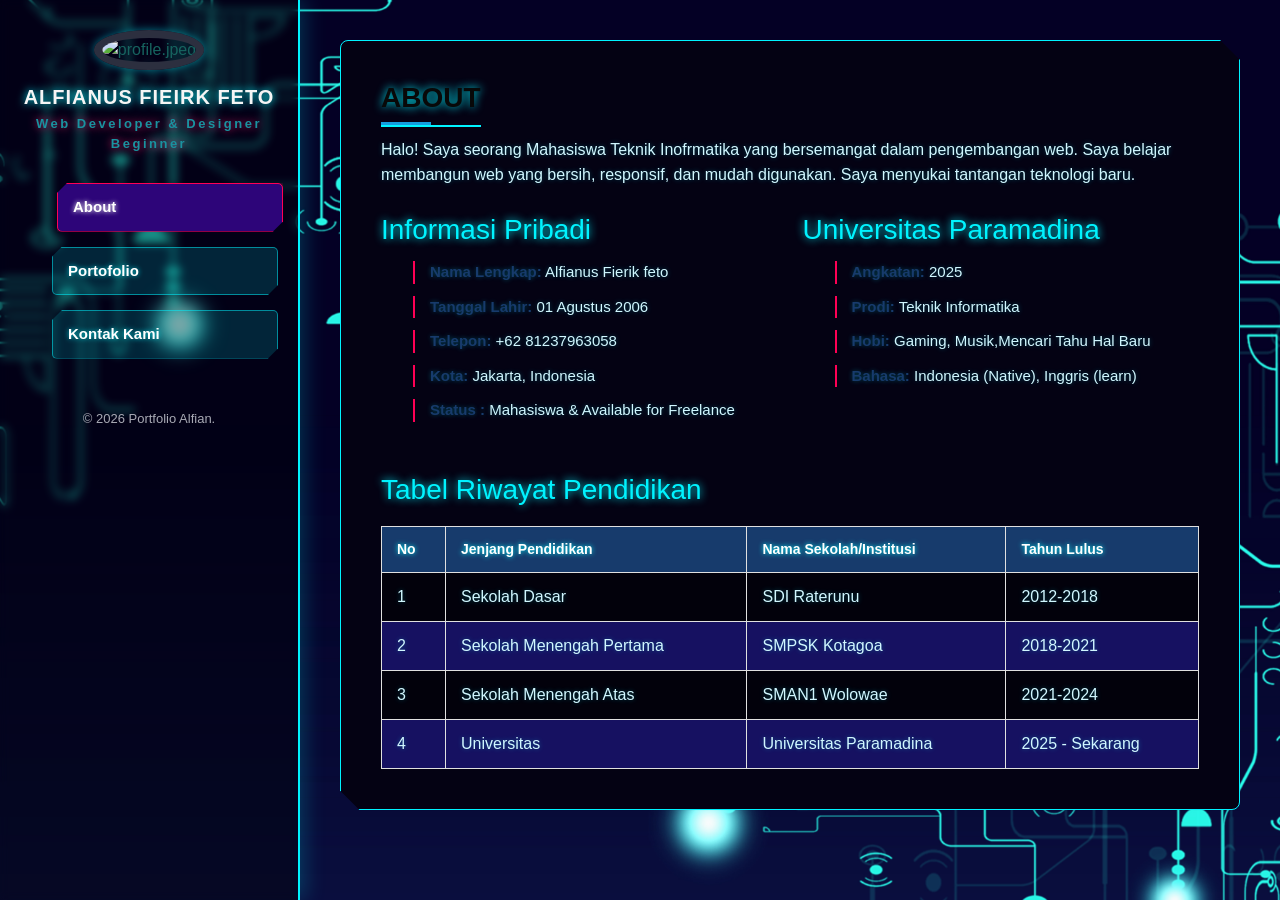
==== index.html @ 0d3b3be4 "Rename alfirnausfierikfetoportfolio.html to index.html" ====
<!DOCTYPE html>
<html lang="id">
<head>
    <meta charset="UTF-8">
    <meta name="viewport" content="width=device-width, initial-scale=1.0">
    <title>Alfianus Fierik Feto - iPortfolio Style</title>
    <link href="https://cdn.jsdelivr.net/npm/bootstrap@5.3.0/dist/css/bootstrap.min.css" rel="stylesheet">
    <link href="css.style.css" rel="stylesheet">

    <style>
        * {
            margin: 0;
            padding: 0;
            box-sizing: border-box;
            font-family: 'Poppins', sans-serif;
        }
        body {
            display: flex;
            background-color: #2473b8;
            color: #161718;
            min-height: 100vh;
        }
        header {
            width: 300px;
            background:blueviolets;
            color: #16635f;
            padding: 30px 20px;
            position: fixed;
            top: 0;
            bottom: 0;
            left: 0;
            overflow-y: auto;
            z-index: 100;
        }

        .profile-section {
            text-align: center;
            margin-bottom: 30px;
        }

        .profile-img {
            width: 120px;
            height: 120px;
            border-radius: 50%;
            border: 8px solid #2c2f3f;
            object-fit: cover;
            margin-bottom: 15px;
        }

        .profile-section h1 {
            font-size: 20px;
            font-weight: 700;
            margin-bottom: 5px;
        }

        .profile-section p {
            font-size: 13px;
            color: #1a93a0;
        }
        nav ul {
            list-style: none;
        }
        nav ul li {
            margin-bottom: 15px;
        }
        nav ul li a {
            display: block;
            padding: 12px 15px;
            color: #1f0549;
            text-decoration: none;
            font-size: 15px;
            border-radius: 5px;
            transition: all 0.3s ease;
        }
        nav ul li a:hover, nav ul li a.active {
            background-color: #2d0579;
            color: #8790c2;
        }
        main {
            margin-left: 300px;
            padding: 40px;
            width: calc(100% - 300px);
        }
        .page-section {
            display: blue;
            background: #040213;
            padding: 40px;
            border-radius: 8px;
            box-shadow: 0 0 15px rgba(0, 0, 0, 0.05);
            margin-bottom: 30px;
        }

        .page-section:target, #home {
            display: block;
        }

        :target ~ #home {
            display: none;
        }

        .section-title {
            font-size: 28px;
            font-weight: 700;
            color: #080808;
            margin-bottom: 10px;
            position: relative;
            padding-bottom: 10px;
        }

        .section-title::after {
            content: '';
            position: absolute;
            display: block;
            width: 50px;
            height: 3px;
            background: #149ddd;
            bottom: 0;
            left: 0;
        }

        .section-desc {
            margin-bottom: 25px;
            color: #555555;
            line-height: 1.6;
        }

        .grid-2 {
            display: grid;
            grid-template-columns: 1fr 1fr;
            gap: 25px;
        }

        ul.custom-list {
            list-style: none;
        }

        ul.custom-list li {
            margin-bottom: 12px;
            font-size: 15px;
        }

        ul.custom-list li strong {
            color: #173b6c;
        }

        table.data-table {
            width: 100%;
            border-collapse: collapse;
            margin-top: 20px;
        }

        table.data-table th, table.data-table td {
            border: 1px solid #e0e0e0;
            padding: 12px 15px;
            text-align: left;
        }

        table.data-table th {
            background-color: #173b6c;
            color: #ffffff;
        }

        table.data-table tr:nth-child(even) {
            background-color: #161161;
        }

        .portfolio-card {
            border: 1px solid #e0e0e0;
            border-radius: 8px;
            overflow: hidden;
            background: #fff;
            transition: transform 0.3s ease;
        }

        .portfolio-card:hover {
            transform: translateY(-5px);
        }

        .portfolio-card img {
            width: 100%;
            height: 180px;
            object-fit: cover;
        }

        .portfolio-card-body {
            padding: 15px;
        }

        .form-group {
            margin-bottom: 20px;
        }

        .form-group label {
            display: block;
            margin-bottom: 8px;
            font-weight: 500;
            color:white#173b6c;
        }

        .form-control {
            width: 100%;
            padding: 12px;
            border: 1px solid #cccccc;
            border-radius: 5px;
            font-size: 14px;
        }

        .form-control:focus {
            outline: none;
            border-color: #149ddd;
        }

        .btn-submit {
            background-color: #149ddd;
            color: #ffffff;
            padding: 12px 30px;
            border: none;
            border-radius: 5px;
            cursor: pointer;
            font-size: 16px;
            font-weight: 600;
            transition: background 0.3s ease;
        }

        .btn-submit:hover {
            background-color: #0b7dda;
        }

        footer {
            margin-top: 40px;
            text-align: center;
            color: #888888;
            font-size: 13px;
        }
        @media (max-width: 768px) {
            body {
                flex-direction: column;
            }
            header {
                width: 100%;
                position: relative;
                height: auto;
            }
            main {
                margin-left: 0;
                width: 100%;
                padding: 20px;
            }
            .grid-2 {
                grid-template-columns: 1fr;
            }
        }
    </style>
</head>
<body>

    <header>
        <div class="profile-section">
            <img src="assets/setprofile.jpeg" alt="profile.jpeg" class="profile-img">
            <h1>Alfianus Fieirk Feto</h1>
            <p>Web Developer & Designer Beginner</p>
        </div>

        <nav>
            <ul>
                <li><a href="#home" class="active">     About      </a></li>
                <li><a href="#resume">      Portofolio      </a></li>
                <li><a href="#contact">     Kontak Kami     </a></li>
            </ul>
        </nav>
        
        <footer style="margin-top: 50px; font-size: 13px; color: #a8a9b4;">
            <p>&copy; 2026 Portfolio Alfian.</p>
        </footer>
    </header>

    <main>

        <section id="home" class="page-section">
            <h2 class="section-title">About</h2>
            <p class="section-desc">
                Halo! Saya seorang Mahasiswa Teknik Inofrmatika yang bersemangat dalam pengembangan web. Saya belajar membangun web yang bersih, responsif, dan mudah digunakan. Saya menyukai tantangan teknologi baru.
            </p>

            <div class="grid-2">
                <div>

                    <h3 style="color: #173b6c; margin-bottom: 15px;">Informasi Pribadi</h3>

                    <ul class="custom-list">
                        <li><strong>Nama Lengkap:</strong> Alfianus Fierik feto</li>
                        <li><strong>Tanggal Lahir:</strong> 01 Agustus 2006</li>
                        <li><strong>Telepon:</strong> +62 81237963058</li>
                        <li><strong>Kota:</strong> Jakarta, Indonesia</li>
                        <li><strong>Status :</strong> Mahasiswa & Available for Freelance</li>
                    </ul>
                </div>
                <div>
                    <h3 style="color: #173b6c; margin-bottom: 15px;">Universitas Paramadina</h3>
                    <ul class="custom-list">
                        <li><strong>Angkatan:</strong> 2025</li>
                        <li><strong>Prodi:</strong> Teknik Informatika</li>
                        <li><strong>Hobi:</strong> Gaming, Musik,Mencari Tahu Hal Baru</li>
                        <li><strong>Bahasa:</strong> Indonesia (Native), Inggris (learn)</li>
                    </ul>
                </div>
            </div>

            <h3 style="color: #173b6c; margin-top: 35px; margin-bottom: 15px;">Tabel Riwayat Pendidikan</h3>
            <table class="data-table">
                <thead>
                    <tr>
                        <th>No</th>
                        <th>Jenjang Pendidikan</th>
                        <th>Nama Sekolah/Institusi</th>
                        <th>Tahun Lulus</th>
                    </tr>
                </thead>
                <tbody>
                    <tr>
                        <td>1</td>
                        <td>Sekolah Dasar</td>
                        <td>SDI Raterunu</td>
                        <td>2012-2018</td>
                    </tr>
                    <tr>
                        <td>2</td>
                        <td>Sekolah Menengah Pertama</td>
                        <td>SMPSK Kotagoa</td>
                        <td>2018-2021</td>
                    </tr>
                    <tr>
                        <td>3</td>
                        <td>Sekolah Menengah Atas</td>
                        <td>SMAN1 Wolowae</td>
                        <td>2021-2024</td>
                    </tr>
                     <tr>
                        <td>4</td>
                        <td>Universitas</td>
                        <td>Universitas Paramadina</td>
                        <td>2025 - Sekarang</td>
                    </tr>
                </tbody>
            </table>
        </section>

        <section id="resume" class="page-section">
            <h2 class="section-title">Portofolio</h2>
            <p class="section-desc">Pengelaman Kerja & Project yang pernah saya kerjakan.</p>

            <article style="margin-bottom: 30px;">
                <h3 style="color: #173b6c; margin-bottom: 10px;">Pengalaman Kerja</h3>
                <ul class="custom-list">
                    <li>
                        <strong>Belum Pernah Bekerja</strong> (2026 - Sekarang)
                        <p style="font-size: 13px; color: #666;">Mencari Lowongan kerja dibidang mengembangkan dan memelihara komponen UI untuk proses pembelajaran</p>
                    </li>
                </ul>
            </article>

            <h3 style="color: #173b6c; margin-bottom: 15px;">Project Terbaru</h3>
            <div class="row g-4">
                <div class="col-md-4">
                    <div class="portfolio-card">
                        <img src="assets/project1.png" alt="Project 1">
                        <div class="portfolio-card-body">
                            <h4>Snake Game</h4>
                            <p>Membuat game Snake sederhana menggunakan c++.</p>
                            <a href="Snake_Game" class="btn btn-primary">Lihat Project &rarr;</a>
                        </div>
                    </div>
                </div>
                <div class="col-md-4">
                    <div class="portfolio-card">
                        
                        <div class="portfolio-card-body">
                            <h4>Game Deliverence</h4>
                            <p>Membuat game sederhana menggunakan Python.</p>
                            <a href="Deliverence" class="btn btn-primary">Lihat Project &rarr;</a>
                        </div>
                    </div>
                </div>
                <div class="col-md-4">
                    <div class="portfolio-card">
                        <img src="assets/project3.png" alt="Project 3">
                        <div class="portfolio-card-body">
                            <h4>Billiard</h4>
                            <p>Membuat game Billiard sederhana menggunakan C++.</p>
                            <a href="Billiard" class="btn btn-primary">Lihat Project &rarr;</a>
                        </div>
                    </div>
                </div>
            </div>
        </section>
        <section id="contact" class="page-section">
            <h2 class="section-title">Hubungi Saya</h2>
            <p class="section-desc">Apakah Anda memiliki pertanyaan atau ingin bekerja sama? Silakan kirimkan pesan melalui formulir di bawah ini.</p>

            <form action="#" method="post">
                <div class="row g-4">
                    <div class="col-md-6">
                        <div class="form-group">
                            <label for="nama">Nama Lengkap</label>
                            <input type="text" id="nama" name="nama" class="form-control" placeholder="Masukkan nama Anda..." required>
                        </div>
                    </div>
                    <div class="col-md-6">
                        <div class="form-group">
                            <label for="email">Alamat Email</label>
                            <input type="email" id="email" name="email" class="form-control" placeholder="nama@email.com" required>
                        </div>
                    </div>
                </div>

                <div class="form-group">
                    <label for="subjek">Subjek Pesan</label>
                    <input type="text" id="subjek" name="subjek" class="form-control" placeholder="Subjek atau topik pesan..." required>
                </div>

                <div class="form-group">
                    <label for="pesan">Pesan Anda</label>
                    <textarea id="pesan" name="pesan" rows="5" class="form-control" placeholder="Tuliskan pesan Anda di sini..." required></textarea>
                </div>

                <button type="submit" class="btn-submit">Kirim Pesan</button>
            </form>
        </section>

    </main>

</body>
</html>
---- css.style.css ----
:root {
    --bg-dark: #2561c7;
    --panel-bg: rgba(0, 0, 0, 0.3);
    --cyan-neon: #00f3ff;
    --magenta-neon: #ff0055;
    --text-color: #d1f7ff;
    --border-glow: 0 0 10px rgba(0, 243, 255, 0.5);
    --pink-glow: 0 0 10px rgba(255, 0, 85, 0.5);
}

* {
    margin: 0;
    padding: 0;
    box-sizing: border-box;
    font-family: 'Rajdhani', sans-serif;
}

body {
    display: flex;
    background-color: var(--bg-dark);
    background-image: 
        url("assets/background.jpg");
    background-size: cover;
    background-position: center;
    background-repeat: no-repeat;
    background-attachment: fixed;
    color: var(--text-color);
    min-height: 100vh;
}

header {
    width: 320px;
    background:  rgba(0, 0, 0, 0.4);
    backdrop-filter: blur(5px);
    border-right: 2px solid var(--cyan-neon);
    box-shadow: 5px 0 20px rgba(0, 243, 255, 0.2);
    padding: 30px 20px;
    position: fixed;
    top: 0;
    bottom: 0;
    left: 0;
    overflow-y: auto;
    z-index: 100;
}

.profile-section {
    text-align: center;
    margin-bottom: 30px;
}

.profile-img-container {
    position: relative;
    width: 130px;
    height: 130px;
    margin: 0 auto 15px auto;
}

.profile-img {
    width: 85%;
    height: 100%;
    border-radius: 50%;
    border: 3px solid var(--cyan-neon);
    box-shadow: var(--border-glow);
    object-fit: cover;
}

.profile-section h1 {
    font-family: 'Orbitron', sans-serif;
    font-size: 22px;
    color: whitesmoke;
    text-shadow: 0 0 8px var(--cyan-neon);
    text-transform: uppercase;
    letter-spacing: 1px;
}

.profile-section p {
    font-size: 14px;
    color:#ff2a75;
    text-shadow: 0 0 8px rgba(255, 42, 117, 0.8);
    letter-spacing: 2.5px;
    font-weight: 600;
}

nav ul {
    list-style: none;
}

nav ul li {
    margin-bottom: 12px;
}

nav ul li a {
    display: block;
    padding: 12px 15px;
    color: #ffffff !important;
    text-decoration: none;
    font-size: 16px;
    font-weight: 600;
    background: rgba(0, 243, 255, 0.15);
    border: 1px solid rgba(0, 243, 255, 0.5);
    clip-path: polygon(10px 0, 100% 0, 100% calc(100% - 10px), calc(100% - 10px) 100%, 0 100%, 0 10px);
    transition: all 0.3s ease;
    text-shadow: 0 0 5px rgba(0, 243, 255, 0.8);
}

nav ul li a:hover, nav ul li a.active {
    background: var(--magenta-neon);
    color: #fff;
    border-color: var(--magenta-neon);
    box-shadow: var(--pink-glow);
    text-shadow: 0 0 5px #fff;
    transform: translateX(5px);
}

main {
    margin-left: 320px;
    padding: 40px;
    width: calc(100% - 320px);
}
main p,main li, main td, main span{
    color: #d1f7ff !important;
    text-shadow: 0 0 5px rgba(0, 243, 255, 0.3);
}

.page-section {
    display: none;
    background: var(--panel-bg);
    border: 1px solid var(--cyan-neon);
    box-shadow: var(--border-glow);
    padding: 35px;
    margin-bottom: 30px;
    position: relative;
    clip-path: polygon(0 0, calc(100% - 20px) 0, 100% 20px, 100% 100%, 20px 100%, 0 calc(100% - 20px));
}

.page-section:target, #home {
    display: block;
}
.page-section h3,.page-section h4
{
    color: var(--cyan-neon) !important;
    text-shadow: 0 0 5px var(--cyan-neon) !important;
    margin-bottom: 15px;
}

:target ~ #home {
    display: none;
}

.section-title {
    font-family: 'Orbitron', sans-serif;
    font-size: 26px;
    color: var(--cyan-neon);
    text-shadow: 0 0 10px var(--cyan-neon);
    text-transform: uppercase;
    margin-bottom: 15px;
    border-bottom: 2px solid var(--cyan-neon);
    padding-bottom: 8px;
    display: inline-block;
}

.section-desc {
    font-size: 16px;
    line-height: 1.6;
    color: #a5c7d8;
    margin-bottom: 25px;
}

.grid-2 {
    display: grid;
    grid-template-columns: 1fr 1fr;
    gap: 25px;
}

ul.custom-list {
    list-style: none;
}

ul.custom-list li {
    color: #a5c7d8;
    margin-bottom: 12px;
    font-size: 16px;
    padding-left: 15px;
    border-left: 2px solid var(--magenta-neon);
}

ul.custom-list li strong {
    color: var(--cyan-neon);
}

table.data-table {
    width: 100%;
    border-collapse: collapse;
    margin-top: 20px;
    background: rgba(0, 0, 0, 0.4);
}

table.data-table th, table.data-table td {
    border: 1px solid rgba(0, 243, 255, 0.3);
    padding: 12px 15px;
    text-align: left;
}

table.data-table th {
    font-family: 'Orbitron', sans-serif;
    background: rgba(0, 243, 255, 0.2);
    color: var(--cyan-neon);
    text-shadow: 0 0 5px var(--cyan-neon);
    font-size: 14px;
}

table.data-table td {
    color: #d1f7ff;
}

table.data-table tr:hover {
    background: rgba(255, 0, 85, 0.15);
}

.portfolio-card {
    background: rgba(4, 10, 18, 0.8);
    border: 1px solid var(--cyan-neon);
    box-shadow: var(--border-glow);
    transition: all 0.3s ease;
}

.portfolio-card:hover {
    border-color: var(--magenta-neon);
    box-shadow: var(--pink-glow);
    transform: translateY(-5px);
}

.portfolio-card img {
    width: 100%;
    height: 180px;
    object-fit: cover;
    border-bottom: 1px solid var(--cyan-neon);
}

.portfolio-card-body {
    padding: 15px;
}

.portfolio-card-body h4 {
    font-family: 'Orbitron', sans-serif;
    color: var(--cyan-neon);
    margin-bottom: 8px;
}

.portfolio-btn {
    display: inline-block;
    margin-top: 10px;
    color: var(--magenta-neon);
    text-decoration: none;
    font-weight: bold;
    text-shadow: 0 0 5px var(--magenta-neon);
}

.form-group {
    margin-bottom: 20px;
}

.form-group label {
    display: block;
    margin-bottom: 8px;
    font-family: 'Orbitron', sans-serif;
    font-size: 13px;
    color: var(--cyan-neon);
}

.form-control {
    width: 100%;
    padding: 12px;
    background: rgba(0, 0, 0, 0.6);
    border: 1px solid var(--cyan-neon);
    color: #ffffff;
    font-size: 15px;
    outline: none;
    box-shadow: inset 0 0 5px rgba(0, 243, 255, 0.2);
}

.form-control:focus {
    border-color: var(--magenta-neon);
    box-shadow: 0 0 10px rgba(255, 0, 85, 0.5);
}

.btn-submit {
    background: transparent;
    color: var(--cyan-neon);
    font-family: 'Orbitron', sans-serif;
    font-size: 16px;
    padding: 12px 30px;
    border: 2px solid var(--cyan-neon);
    box-shadow: var(--border-glow);
    cursor: pointer;
    text-transform: uppercase;
    transition: all 0.3s ease;
    clip-path: polygon(10px 0, 100% 0, 100% calc(100% - 10px), calc(100% - 10px) 100%, 0 100%, 0 10px);
}

.btn-submit:hover {
    background: var(--cyan-neon);
    color: #000;
    font-weight: bold;
    box-shadow: 0 0 20px var(--cyan-neon);
}

@media (max-width: 768px) {
    body { flex-direction: column; }
    header { width: 100%; position: relative; }
    main { margin-left: 0; width: 100%; padding: 20px; }
    .grid-2 { grid-template-columns: 1fr; }
}
.page-section h3,
.page-section h4,
article h3 {
    color: var(--cyan-neon) !important;
    text-shadow: 0 0 8px var(--cyan-neon) !important;
}
.status-project {
    color: #d1f7ff !important;
    font-style: italic;
    background: transparent !important;
    border: none !important;            
    padding: 10px 0;
}

ul.costum-list li {
    color: #ffffff !important;
}
ul.costum-list li strong {
    color: #CBD5E1  !important;
    text-shadow: none !important;
}
.portfolio-card p, .project-card p {
    color: #0e0cb4 !important; 
    text-shadow: none !important;
}
.portfolio-card h4, .project-card h4, .portfolio-card-body h4 {
    color: #1491da !important;
    text-shadow: none !important;
}
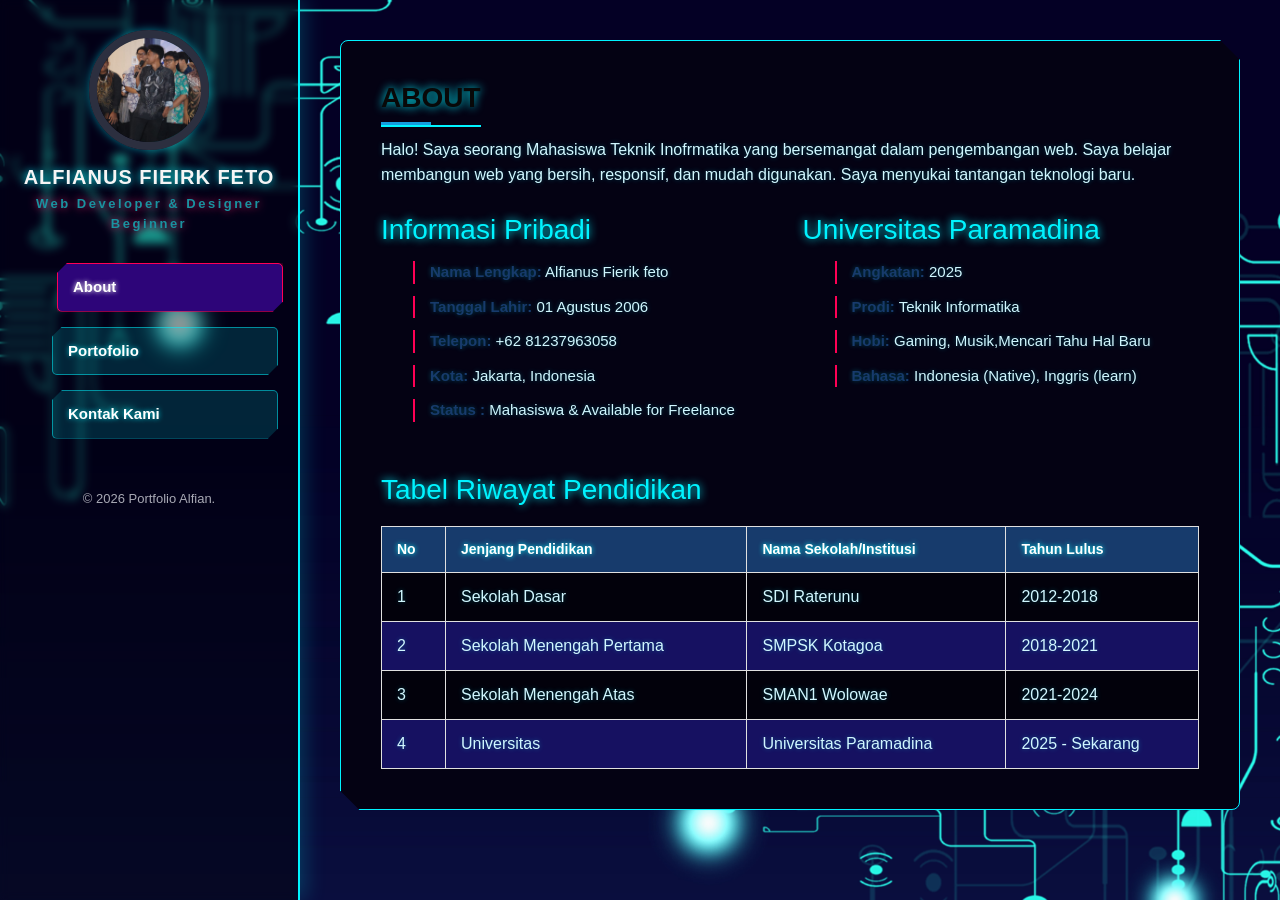
==== commit a6eda579: "Update index.html" ====
--- a/index.html
+++ b/index.html
@@ -256,7 +256,7 @@
 
     <header>
         <div class="profile-section">
-            <img src="assets/setprofile.jpeg" alt="profile.jpeg" class="profile-img">
+            <img src="assets/profile.jpeg" alt="profile.jpeg" class="profile-img">
             <h1>Alfianus Fieirk Feto</h1>
             <p>Web Developer & Designer Beginner</p>
         </div>
